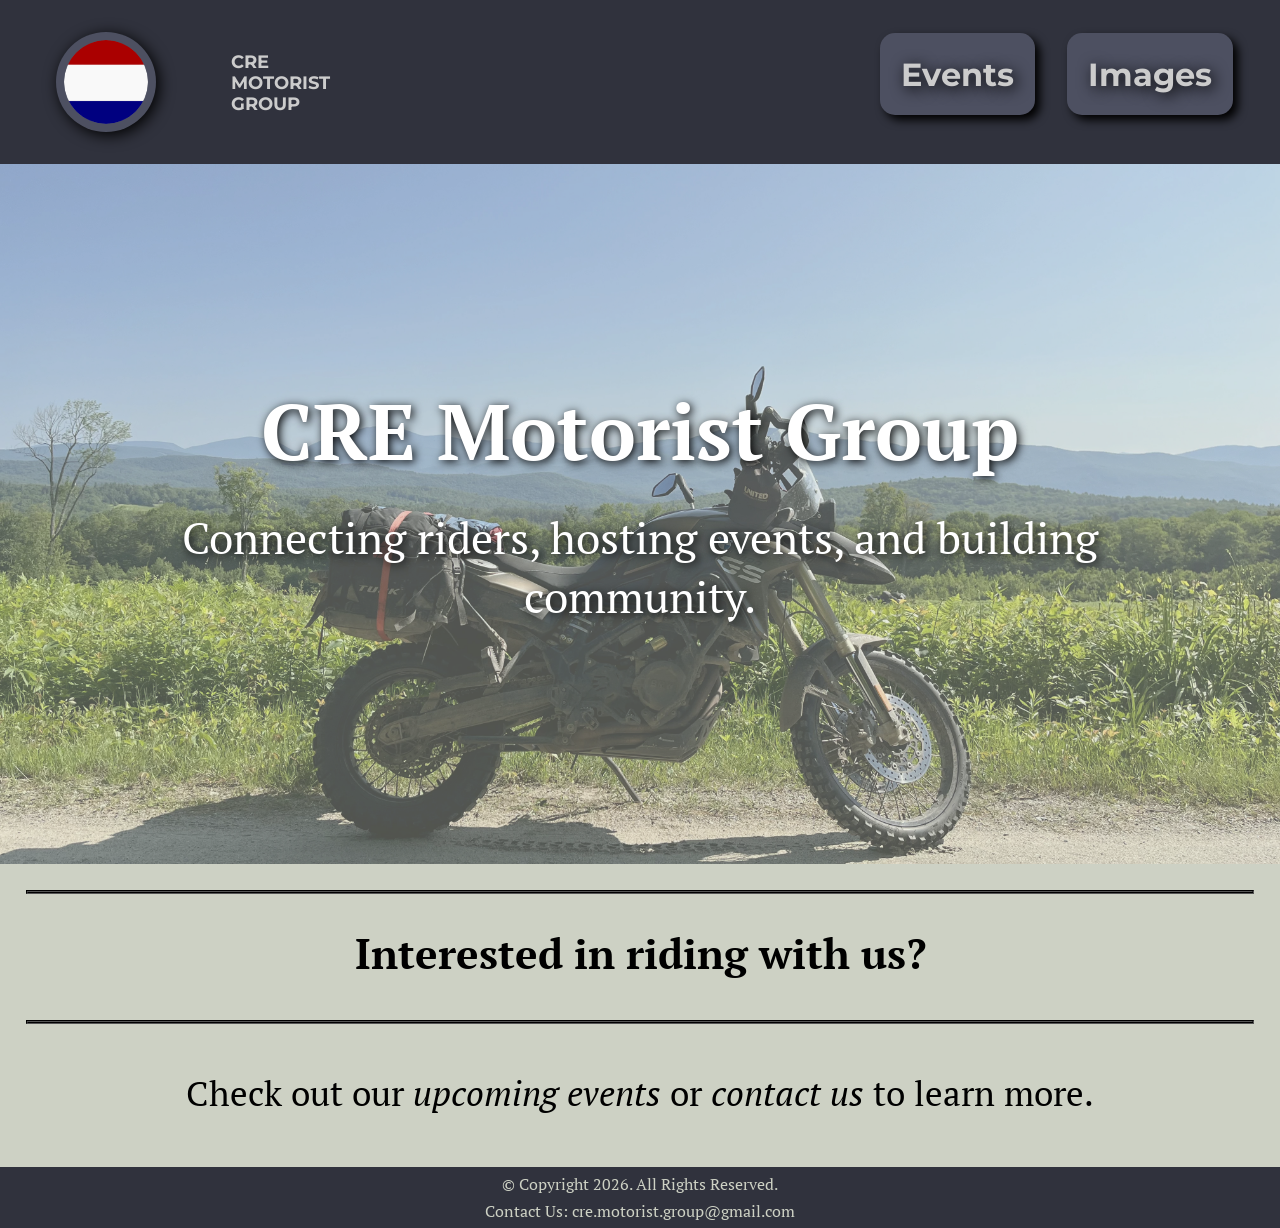
==== index.html @ c9f20885 "Add files via upload" ====
<!DOCTYPE html>
<!--
    Name: Zack Jenks
    File Name: index.html
    Date: 07/17/2026
-->
<html lang="en">
<head>
    <title>Index</title>
    <meta charset="utf-8">
    <meta name="viewport" content="width=device-width, initial-scale=1.0">
    <link rel="stylesheet" href="css/styles.css">

    <link rel="preconnect" href="https://fonts.googleapis.com">
    <link rel="preconnect" href="https://fonts.gstatic.com" crossorigin>
    <link href="https://fonts.googleapis.com/css2?family=Montserrat:ital,wght@0,100..900;1,100..900&family=PT+Serif:ital,wght@0,400;0,700;1,400;1,700&display=swap" rel="stylesheet">
</head>
<body>

    <!-- Header and navigation settings for small viewport devices -->
    <div class="mobile">
        <header>
            <figure>
                <a href="index.html"><img src="images/site-logo.png" alt="CRE logo" class="website-icon"></a>
            </figure>
        </header>

        <nav class="mobile-nav">
            <div id="menu-links">
                <a href="events.html">Events</a>
                <a href="images.html">Images</a>
            </div>
            <a class="menu-icon" onclick="dropDown()">
                <div>&#9776;</div>
            </a>
        </nav>
    </div>

    <!-- Header and navigation settings for larger viewport devices-->
    <div id="top-container" class="tablet-desktop">
        <header>
            <figure>
                <a href="index.html"><img src="images/site-logo.png" alt="CRE logo" class="website-icon"></a>
            </figure>

            <div class="website-name">
                <p>CRE</p>
                <p>MOTORIST</p>
                <p>GROUP</p>
            </div>
        </header>

        <nav>
            <ul>
                <li><a href="events.html">Events</a></li>
                <li><a href="images.html">Images</a></li>
            </ul>
        </nav>
    </div>

    <!-- Use the main area to add the main content of the webpage -->
    <main>
        <section class="hero">
            <img src="images/hero-image.webp" alt="Motorbike in front of mountains">

            <div class="hero-text">
                <h1>CRE Motorist Group</h1>
                <p>Connecting riders, hosting events, and building community.</p>
            </div>
        </section>

        <hr class="section-divider">
        <h2 class="cta-heading">Interested in riding with us?</h2>
        <hr class="section-divider">

        <p class="call-to-action">Check out our 
            <a href="events.html">upcoming events</a> or
            <a href="mailto:cre.motorist.group@gmail.com" class="email-link">contact us</a> to learn more.
        </p>
    </main>

    <footer>
        <p>&copy; Copyright 2026. All Rights Reserved.</p>
        <p>Contact Us: <a href="mailto:cre.motorist.group@gmail.com" class="email-link">cre.motorist.group@gmail.com</a></p>
    </footer>

    <script src="scripts/navigation.js"></script>
</body>
</html>
---- css/styles.css ----
/*
    Author: Zack Jenks
    Date: 07/17/2026
    File Name: styles.css
*/

/* CSS Reset */
body, header, nav, main, footer, h1, h2, h3, div, img, p, section, ul, li, hr {
    margin: 0;
    padding: 0;
    border: 0;
}

/* Style rules for filling the entire viewport (no empty space) */
html, body {
    height: 100%;
}

body {
    display: flex;
    flex-direction: column;
}

/* Style rule for box sizing applies to all elements */
* {
    box-sizing: border-box;
}

/* Style rule for responsive images */
img {
    max-width: 100%;
    display: block;
}

/* Style rules specific to mobile viewport */
.mobile {
    display: block;
}

.tablet-desktop {
    display: none;
}

/* Styles rules for header */
header {
    background-color: #30323D;
    padding: 5%;
    align-content: center;
}

.website-icon {
    max-width: 30%;
    background-color: #4D5061;
    margin: 0 auto;
    padding: 0.5em;
    border-radius: 80px;
    box-shadow: 3px 3px 15px #000;
}

/* Styles rule for nav */
nav {
    background-color: #30323D;
}

/* Styles rules specific to mobile nav */
.mobile-nav a {
    color: #ccc;
    font-family: "Montserrat", sans-serif;
    text-align: center;
    text-decoration: none;
    padding: 3%;
    display: block;
}

.mobile-nav a.menu-icon {
    display: block;
    position: absolute;
    right: 10px;
    top: 0;
    font-size: 2.5em;
}

#menu-links {
    display: none;
    font-size: 1.5em;
    font-weight: bold;
    text-shadow: 3px 3px 15px #000;
}

/* Style rules for main */
main {
    background-color: #CDD1C4;
    font-size: 1.1em;
    font-family: "PT Serif", serif;
    flex: 1;
}

.page-title {
    text-align: center;
    font-size: 2em;
    padding: 4%;
}

.page-subtitle {
    font-size: 1.2em;
    padding: 2% 4%;
}

main p {
    padding: 2% 4%;
}

main a {
    text-decoration: none;
    color: #000;
    font-style: italic;
}

main hr {
    border: 2px groove #000;
    background-color: #4D5061;
    margin: 2% 2% 0 2%;
}

/* home page specific */
.hero {
    position: relative;
    overflow: hidden;
}

.hero img {
    width: 100%;
    height: 100%;
    object-fit: cover;
    opacity: 0.6;
}

.hero-text {
    position: absolute;
    inset: 0;
    display: flex;
    flex-direction: column;
    justify-content: center;
    align-items: center;
    color: #fff;
    text-align: center;
    padding: 1em;
}

.hero-text h1 {
    font-size: 2em;
    text-shadow: 2px 2px 10px #000;
}

.hero-text p {
    font-size: 1em;
    text-shadow: 2px 2px 10px #000;
}

.section-divider {
    margin-bottom: 1.5%;
}

.cta-heading {
    text-align: center;
    padding: 2%;
}

.call-to-action {
    text-align: center;
    padding-bottom: 4%;
}

/* event page specific */
.events-container {
    padding: 2%;
}

.events-month {
    margin-bottom: 1.5em;
}

.month-events {
    display: grid;
    grid-template-columns: 1fr;
    gap: 1em;
}

.events-month h2 {
    text-align: left;
    font-size: 1.5em;
    margin-bottom: 1%;
}

.event-title {
    background-color: #E8C547;
    border-radius: 10px 10px 0 0;
    padding: 2% 4%;
    font-family: "Montserrat", sans-serif;
    font-size: 1.2em;
    font-weight: bold;
    border: 4px solid #30323D;
    box-shadow: 5px 5px 10px #30323D;
}

.event-title::after {
    content: "+";
    float: right;
}

.event-box[open] .event-title::after {
    content: "−";
}

.event-description {
    background-color: #5C80BC;
    border-radius: 0 0 10px 10px;
    padding: 2%;
    font-family: "Montserrat", sans-serif;
    font-size: 1.1em;
    font-weight: 600;
    color: #000;
    border: 4px solid #30323D; 
    box-shadow: 5px 5px 10px #30323D;
}

.event-item {
    padding: 2%;
}

/* image page specific */
.recent-images h2 {
    text-align: left;
    font-size: 1.5em;
    padding-left: 2%;
}

.image-archive {
    padding: 2%;
}

.image-month {
    margin-top: 1.5em;
    margin-bottom: 1.5em;
}

.image-month-title {
    background-color: #5C80BC;
    border-radius: 10px;
    margin: 2%;
    padding: 2% 4%;
    font-family: "Montserrat", sans-serif;
    font-size: 1.2em;
    font-weight: 700;
    border: 4px solid #30323D;
    box-shadow: 5px 5px 10px #30323D;
    cursor: pointer;
}

.image-month-title::after {
    content: "+";
    float: right;
}

.image-month[open] .image-month-title::after {
    content: "−";
}

.img-gallery {
    display: grid;
    grid-template-columns: 1fr;
    gap: 1em;
    padding: 2%;
}

.img-gallery {
    grid-template-columns: repeat(2, 1fr);
}

.base-img {
    border: 3px solid #5C80BC;
    border-radius: 10px;
    margin: auto auto;
    width: 200px;
    cursor: pointer;
    transition: 0.2s;
}

.base-img:hover {
    transform: scale(1.05);
}

.img-hr {
    margin-bottom: 15px;
}

.lightbox {
    display: none;
    position: fixed;
    inset: 0;
    background: rgba(0,0,0,0.9);
    justify-content: center;
    align-items: center;
    z-index: 999;
}

.lightbox img {
    max-width: 90%;
    max-height: 90%;
}

#close {
    position: absolute;
    top: 20px;
    right: 30px;
    font-size: 3rem;
    color: white;
    cursor: pointer;
}

/* Style rules for footer */
footer {
    text-align: center;
    color: #CDD1C4;
    background-color: #30323D;
    padding: 0.1em 0;
    font-family: "PT Serif", serif;
}

footer p {
    margin: 0.3em;
    font-size: 0.8em;
}

footer a {
    text-decoration: none;
    color: #CDD1C4;
}

/* Media Query for Tablet Viewport */
@media screen and (min-width: 630px) {
    
    /* Tablet Viewport: Show tablet-desktop class, hide mobile class */
    .tablet-desktop {
        display: block;
    }

    .mobile {
        display: none;
    }

    /* Tablet Viewport: Style rules for header area */
    #top-container {
        display: flex;
    }

    #top-container header {
        display: flex;
        flex: 0.4;
        margin: 0;
        padding: 1em;
        color: #ccc;
        font-size: 1em;
        font-family: "Montserrat", sans-serif;
        font-weight: bold;
    }

    .website-name {
        font-size: 1.1em;
        width: 6ch;
        margin: auto 0;
        padding: 0 2em;
    }

    .website-icon {
        max-width: 100%;
        width: 100px;
        margin: auto 0;
    }

    /* Tablet Viewport: Style rules for nav area */
    #top-container nav {
        display: flex;
        flex: 0.6;
        justify-content: flex-end;
        padding-right: 2em;
    }

    nav ul {
        text-align: center;
        list-style-type: none;
        margin: 2%;
        padding: 0 0 1em 0;
        display: flex;
        justify-content: space-evenly;
        align-items: center;
        gap: 2em;
    }

    nav li {
        font-size: 1.5em;
        font-family: "Montserrat", sans-serif;
        font-weight: bold;
        padding: 0.5em;
        background-color: #4D5061;
        border-radius: 15px;
        box-shadow: 5px 5px 10px #000;
        text-shadow: 3px 3px 15px #000;
    }

    nav li a {
        display: block;
        color: #ccc;
        text-decoration: none;
    }

    /* Tablet Viewport: Style rules for main area */
    .page-title {
        font-size: 2.5em;
        padding: 1.25%;
    }

    .page-subtitle {
        font-size: 1.3em;
    }
    
    .cta-heading {
        font-size: 1.6em;
    }

    main p {
        font-size: 1.2em;
    }

    .hero {
        height: 500px;
    }

    .hero-text h1 {
        font-size: 4em;
    }

    .hero-text p {
        font-size: 2em;
    }

    .call-to-action {
        font-size: 1.5em;
    }

    .img-gallery {
        grid-template-columns: repeat(3, 1fr);
    }

    .base-img {
        width: 250px;
    }

    .img-hr {
        margin-bottom: 20px;
    }

    /* Tablet Viewport: Style rules for footer area */
    footer {
        font-size: 1em;
    }
}

/* Media Query for Desktop Viewport */
@media screen and (min-width: 1000px) {

    /* Desktop Viewport: Style rules for header area */

    /* Desktop Viewport: Style rules for nav area */
    nav li {
        font-size: 2em;
        padding: 0.66em;
    }

    nav li a:hover {
        transform: translateY(-2px);
        text-decoration: underline;
    }

    /* Desktop Viewport: Style rules for main area */
    .page-title {
        font-size: 3em;
        padding: 1.5%;
    }

    .page-subtitle {
        font-size: 1.5em;
        padding-bottom: 0.5em;
    }

    .cta-heading {
        font-size: 2.4em;
        padding-top: 0.3em;
        padding-bottom: 0.3em;
    }

    main p {
        font-size: 1.5em;
    }

    .hero {
        height: 700px;
    }

    .hero-text h1 {
        font-size: 4.5em;
    }

    .hero-text p {
        font-size: 2.5em;
    }

    .call-to-action {
        font-size: 2em;
    }

    .events-month h2, .recent-images h2 {
        font-size: 2em;
        padding-left: 1em;
    }

    .month-events {
        grid-template-columns: repeat(2, 1fr);
    }

    .event-title {
        font-size: 1.6em;
    }

    .event-description {
        padding: 2%;
    }

    .img-gallery {
        grid-template-columns: repeat(4, 1fr);
    }

    .base-img {
        width: 300px;
        border-width: 6px;
        margin-bottom: 1em;
    }

    .img-hr {
        margin-bottom: 30px;
    }

    /* Desktop Viewport: Style rules for footer area */
    footer p {
        font-size: 1em;
    }

    .email-link:hover {
        color: #5C80BC;
    }
}

/* Media Query for Large Viewports */
@media screen and (min-width: 2000px) {

    /* Large Viewport: Style rules for header area */
    .website-name {
        font-size: 2em;
    }

    .website-icon {
        width: 150px;
    }

    /* Large Viewport: Style rules for nav area */
    nav ul {
        margin: 2em;
    }

    nav li {
        font-size: 3em;
    }

    /* Large Viewport: Style rules for main area */
    .page-title {
        font-size: 4em;
        padding: 1%;
    }

    .page-subtitle {
        font-size: 2em;
        padding-bottom: 1.25em;
    }

    .cta-heading {
        font-size: 3.4em;
        padding-top: 0;
        padding-bottom: 0;
    }

    main p {
        font-size: 2em;
        padding-top: 0;
        padding-bottom: 0;
    }

    .hero {
        height: 800px;
    }

    .hero-text h1 {
        font-size: 7em;
    }

    .hero-text p {
        font-size: 5em;
    }

    .call-to-action {
        font-size: 3em;
    }

    .events-month h2, .recent-images h2 {
        font-size: 3em;
    }

    .event-title {
        font-size: 2em;
    }

    .event-description {
        font-size: 1em;
    }

    .image-month-title {
        font-size: 2em;
    }

    .img-gallery {
        grid-template-columns: repeat(5, 1fr);
    }

    .base-img {
        width: 500px;
    }

    .img-hr {
        margin-bottom: 40px;
        margin-top: 40px;
    }

    /* Large Viewport: Style rules for footer area */
    footer {
        font-size: 1.5em;
    }
}
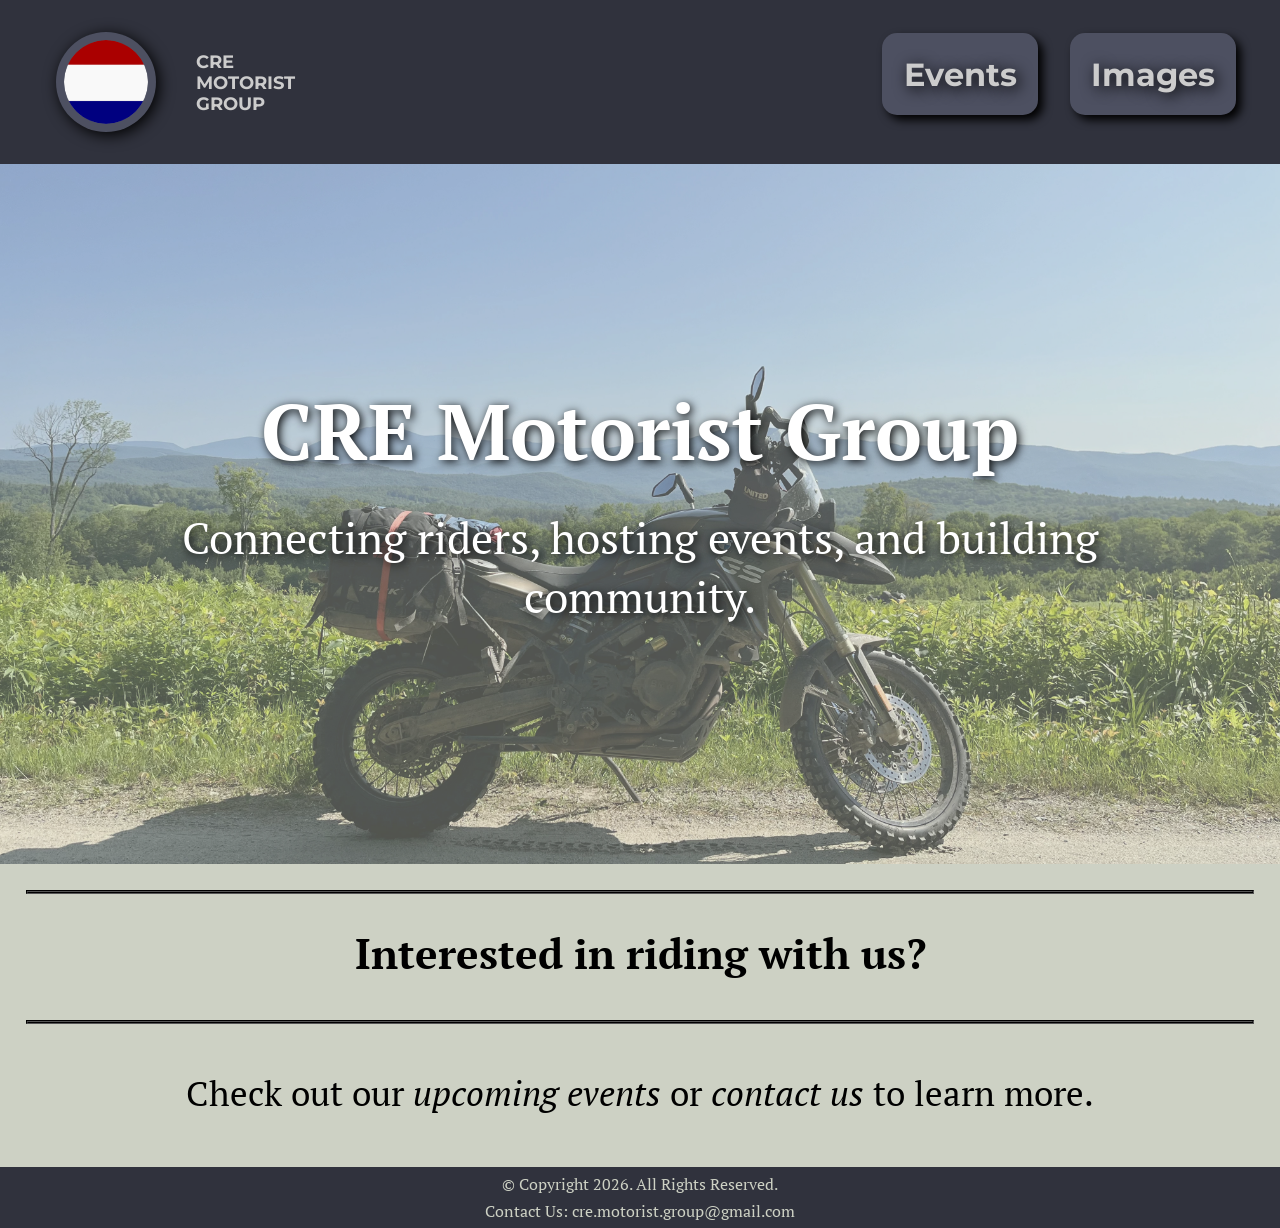
==== commit 42dcfa0d: "Add files via upload" ====
--- a/index.html
+++ b/index.html
@@ -61,7 +61,7 @@
     <!-- Use the main area to add the main content of the webpage -->
     <main>
         <section class="hero">
-            <img src="images/hero-image.webp" alt="Motorbike in front of mountains">
+            <img src="images/hero-image.webp" alt="Motorbike in front of mountains" loading="eager">
 
             <div class="hero-text">
                 <h1>CRE Motorist Group</h1>
--- a/css/styles.css
+++ b/css/styles.css
@@ -356,7 +356,7 @@
 
     #top-container header {
         display: flex;
-        flex: 0.4;
+        flex: 0.5;
         margin: 0;
         padding: 1em;
         color: #ccc;
@@ -369,7 +369,7 @@
         font-size: 1.1em;
         width: 6ch;
         margin: auto 0;
-        padding: 0 2em;
+        padding: 0;
     }
 
     .website-icon {
@@ -381,7 +381,7 @@
     /* Tablet Viewport: Style rules for nav area */
     #top-container nav {
         display: flex;
-        flex: 0.6;
+        flex: 0.5;
         justify-content: flex-end;
         padding-right: 2em;
     }
